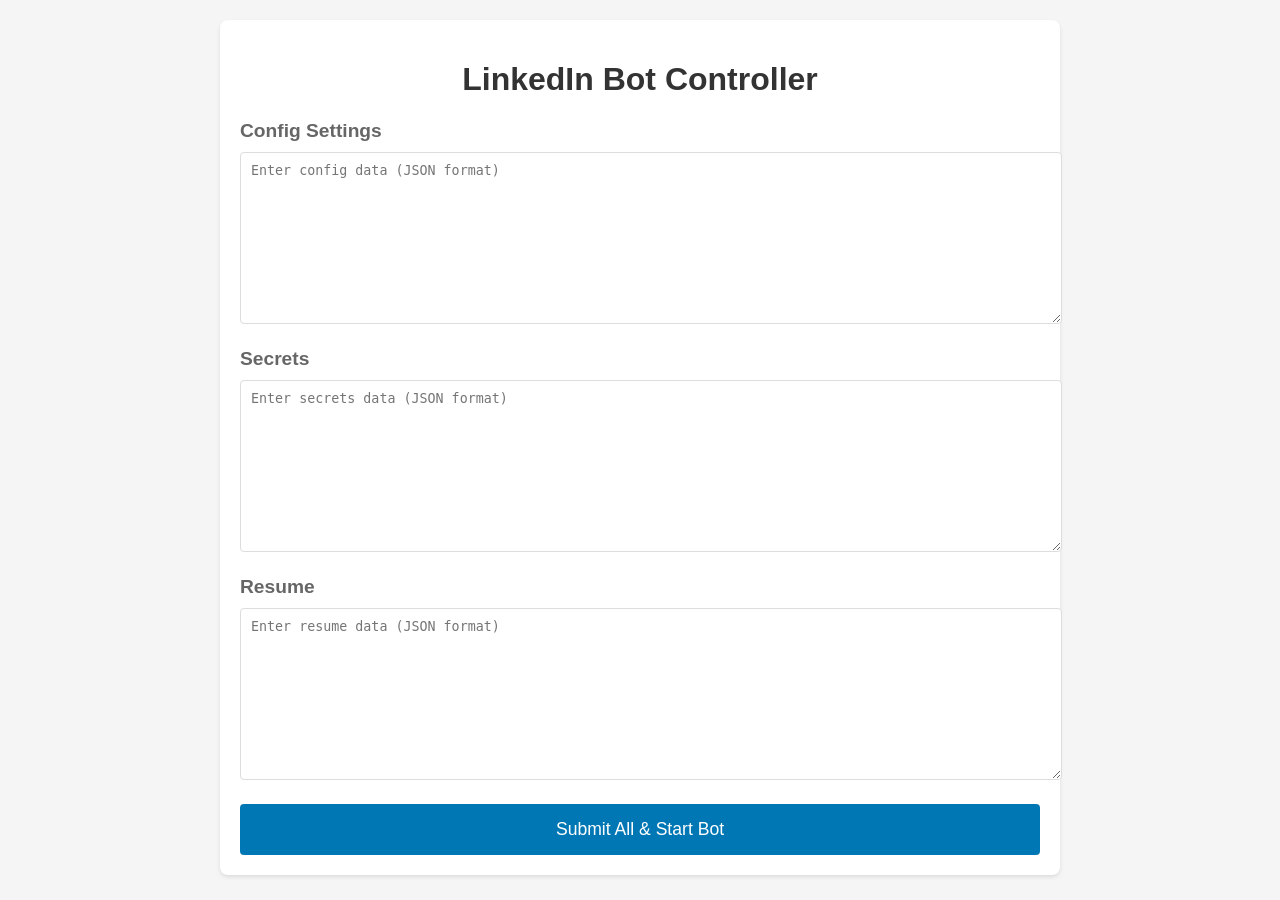
==== static/index.html @ 0670a46e "Assistant checkpoint: Create frontend interface for LinkedIn bot Assistant generated file changes: -" ====
<!DOCTYPE html>
<html lang="en">
<head>
    <meta charset="UTF-8">
    <meta name="viewport" content="width=device-width, initial-scale=1.0">
    <title>LinkedIn Bot Controller</title>
    <link rel="stylesheet" href="styles.css">
</head>
<body>
    <div class="container">
        <h1>LinkedIn Bot Controller</h1>
        
        <div class="form-section">
            <h2>Config Settings</h2>
            <textarea id="configData" placeholder="Enter config data (JSON format)"></textarea>
        </div>

        <div class="form-section">
            <h2>Secrets</h2>
            <textarea id="secretsData" placeholder="Enter secrets data (JSON format)"></textarea>
        </div>

        <div class="form-section">
            <h2>Resume</h2>
            <textarea id="resumeData" placeholder="Enter resume data (JSON format)"></textarea>
        </div>

        <button id="submitBtn" onclick="submitAll()">Submit All & Start Bot</button>
        
        <div id="status" class="status"></div>
    </div>
    <script src="script.js"></script>
</body>
</html>
---- static/styles.css ----
body {
    font-family: Arial, sans-serif;
    margin: 0;
    padding: 20px;
    background-color: #f5f5f5;
}

.container {
    max-width: 800px;
    margin: 0 auto;
    background-color: white;
    padding: 20px;
    border-radius: 8px;
    box-shadow: 0 2px 4px rgba(0, 0, 0, 0.1);
}

h1 {
    text-align: center;
    color: #333;
}

.form-section {
    margin-bottom: 20px;
}

h2 {
    color: #666;
    font-size: 1.2em;
    margin-bottom: 10px;
}

textarea {
    width: 100%;
    height: 150px;
    padding: 10px;
    border: 1px solid #ddd;
    border-radius: 4px;
    resize: vertical;
    font-family: monospace;
}

button {
    display: block;
    width: 100%;
    padding: 15px;
    background-color: #0077b5;
    color: white;
    border: none;
    border-radius: 4px;
    cursor: pointer;
    font-size: 1.1em;
    margin-top: 20px;
}

button:hover {
    background-color: #005582;
}

.status {
    margin-top: 20px;
    padding: 10px;
    border-radius: 4px;
    display: none;
}

.status.success {
    display: block;
    background-color: #dff0d8;
    color: #3c763d;
    border: 1px solid #d6e9c6;
}

.status.error {
    display: block;
    background-color: #f2dede;
    color: #a94442;
    border: 1px solid #ebccd1;
}
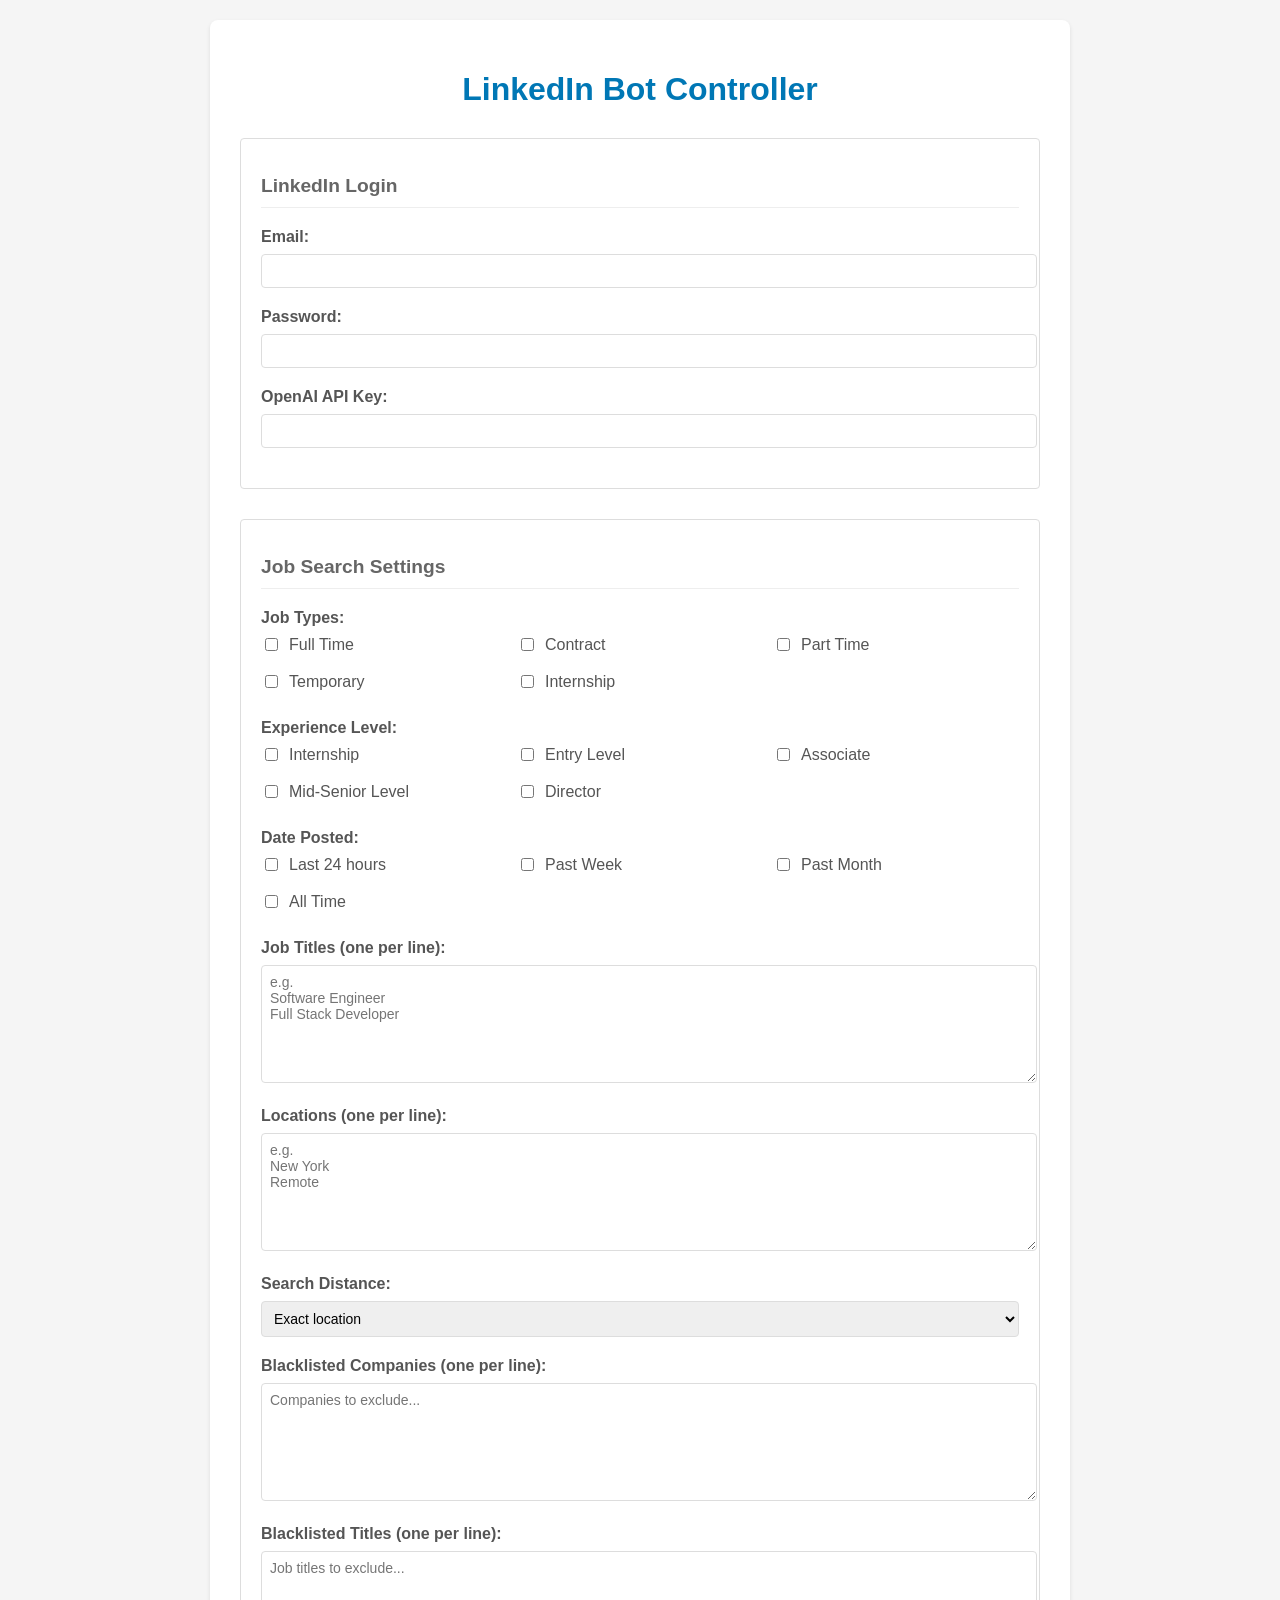
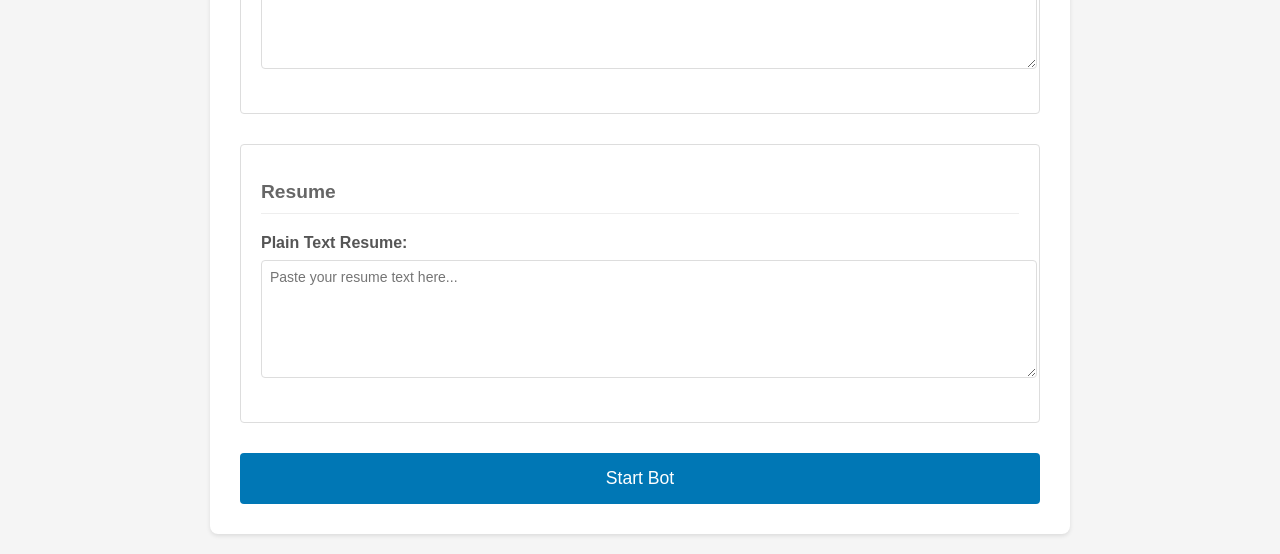
==== commit 1db3987c: "Assistant checkpoint: Created user-friendly form interface with structured fields Assistant generate" ====
--- a/static/index.html
+++ b/static/index.html
@@ -12,21 +12,97 @@
         <h1>LinkedIn Bot Controller</h1>
         
         <div class="form-section">
-            <h2>Config Settings</h2>
-            <textarea id="configData" placeholder="Enter config data (JSON format)"></textarea>
+            <h2>LinkedIn Login</h2>
+            <div class="form-group">
+                <label for="email">Email:</label>
+                <input type="email" id="email" required>
+            </div>
+            <div class="form-group">
+                <label for="password">Password:</label>
+                <input type="password" id="password" required>
+            </div>
+            <div class="form-group">
+                <label for="openaiKey">OpenAI API Key:</label>
+                <input type="password" id="openaiKey" required>
+            </div>
         </div>
 
         <div class="form-section">
-            <h2>Secrets</h2>
-            <textarea id="secretsData" placeholder="Enter secrets data (JSON format)"></textarea>
+            <h2>Job Search Settings</h2>
+            <div class="form-group">
+                <label>Job Types:</label>
+                <div class="checkbox-group">
+                    <label><input type="checkbox" name="jobType" value="full-time"> Full Time</label>
+                    <label><input type="checkbox" name="jobType" value="contract"> Contract</label>
+                    <label><input type="checkbox" name="jobType" value="part-time"> Part Time</label>
+                    <label><input type="checkbox" name="jobType" value="temporary"> Temporary</label>
+                    <label><input type="checkbox" name="jobType" value="internship"> Internship</label>
+                </div>
+            </div>
+
+            <div class="form-group">
+                <label>Experience Level:</label>
+                <div class="checkbox-group">
+                    <label><input type="checkbox" name="expLevel" value="internship"> Internship</label>
+                    <label><input type="checkbox" name="expLevel" value="entry"> Entry Level</label>
+                    <label><input type="checkbox" name="expLevel" value="associate"> Associate</label>
+                    <label><input type="checkbox" name="expLevel" value="mid-senior"> Mid-Senior Level</label>
+                    <label><input type="checkbox" name="expLevel" value="director"> Director</label>
+                </div>
+            </div>
+
+            <div class="form-group">
+                <label>Date Posted:</label>
+                <div class="checkbox-group">
+                    <label><input type="checkbox" name="datePosted" value="24 hours"> Last 24 hours</label>
+                    <label><input type="checkbox" name="datePosted" value="week"> Past Week</label>
+                    <label><input type="checkbox" name="datePosted" value="month"> Past Month</label>
+                    <label><input type="checkbox" name="datePosted" value="all time"> All Time</label>
+                </div>
+            </div>
+
+            <div class="form-group">
+                <label for="positions">Job Titles (one per line):</label>
+                <textarea id="positions" placeholder="e.g.&#10;Software Engineer&#10;Full Stack Developer"></textarea>
+            </div>
+
+            <div class="form-group">
+                <label for="locations">Locations (one per line):</label>
+                <textarea id="locations" placeholder="e.g.&#10;New York&#10;Remote"></textarea>
+            </div>
+
+            <div class="form-group">
+                <label for="distance">Search Distance:</label>
+                <select id="distance">
+                    <option value="0">Exact location</option>
+                    <option value="5">5 miles</option>
+                    <option value="10">10 miles</option>
+                    <option value="25">25 miles</option>
+                    <option value="50">50 miles</option>
+                    <option value="100">100 miles</option>
+                </select>
+            </div>
+
+            <div class="form-group">
+                <label for="blacklistCompanies">Blacklisted Companies (one per line):</label>
+                <textarea id="blacklistCompanies" placeholder="Companies to exclude..."></textarea>
+            </div>
+
+            <div class="form-group">
+                <label for="blacklistTitles">Blacklisted Titles (one per line):</label>
+                <textarea id="blacklistTitles" placeholder="Job titles to exclude..."></textarea>
+            </div>
         </div>
 
         <div class="form-section">
             <h2>Resume</h2>
-            <textarea id="resumeData" placeholder="Enter resume data (JSON format)"></textarea>
+            <div class="form-group">
+                <label for="resumeText">Plain Text Resume:</label>
+                <textarea id="resumeText" placeholder="Paste your resume text here..."></textarea>
+            </div>
         </div>
 
-        <button id="submitBtn" onclick="submitAll()">Submit All & Start Bot</button>
+        <button id="submitBtn" onclick="submitAll()">Start Bot</button>
         
         <div id="status" class="status"></div>
     </div>
--- a/static/styles.css
+++ b/static/styles.css
@@ -4,40 +4,83 @@
     margin: 0;
     padding: 20px;
     background-color: #f5f5f5;
+    color: #333;
 }
 
 .container {
     max-width: 800px;
     margin: 0 auto;
     background-color: white;
-    padding: 20px;
+    padding: 30px;
     border-radius: 8px;
     box-shadow: 0 2px 4px rgba(0, 0, 0, 0.1);
 }
 
 h1 {
     text-align: center;
-    color: #333;
+    color: #0077b5;
+    margin-bottom: 30px;
 }
 
 .form-section {
-    margin-bottom: 20px;
+    margin-bottom: 30px;
+    padding: 20px;
+    border: 1px solid #ddd;
+    border-radius: 4px;
 }
 
 h2 {
     color: #666;
     font-size: 1.2em;
-    margin-bottom: 10px;
+    margin-bottom: 20px;
+    padding-bottom: 10px;
+    border-bottom: 1px solid #eee;
+}
+
+.form-group {
+    margin-bottom: 20px;
+}
+
+label {
+    display: block;
+    margin-bottom: 8px;
+    color: #555;
+    font-weight: bold;
+}
+
+input[type="email"],
+input[type="password"],
+input[type="text"],
+select {
+    width: 100%;
+    padding: 8px;
+    border: 1px solid #ddd;
+    border-radius: 4px;
+    font-size: 14px;
+}
+
+.checkbox-group {
+    display: grid;
+    grid-template-columns: repeat(auto-fill, minmax(200px, 1fr));
+    gap: 10px;
+}
+
+.checkbox-group label {
+    font-weight: normal;
+    display: flex;
+    align-items: center;
+    gap: 8px;
 }
 
 textarea {
     width: 100%;
-    height: 150px;
-    padding: 10px;
+    height: 100px;
+    padding: 8px;
     border: 1px solid #ddd;
     border-radius: 4px;
     resize: vertical;
-    font-family: monospace;
+    font-family: inherit;
+    font-size: 14px;
 }
 
 button {
@@ -51,6 +94,7 @@
     cursor: pointer;
     font-size: 1.1em;
     margin-top: 20px;
+    transition: background-color 0.2s;
 }
 
 button:hover {
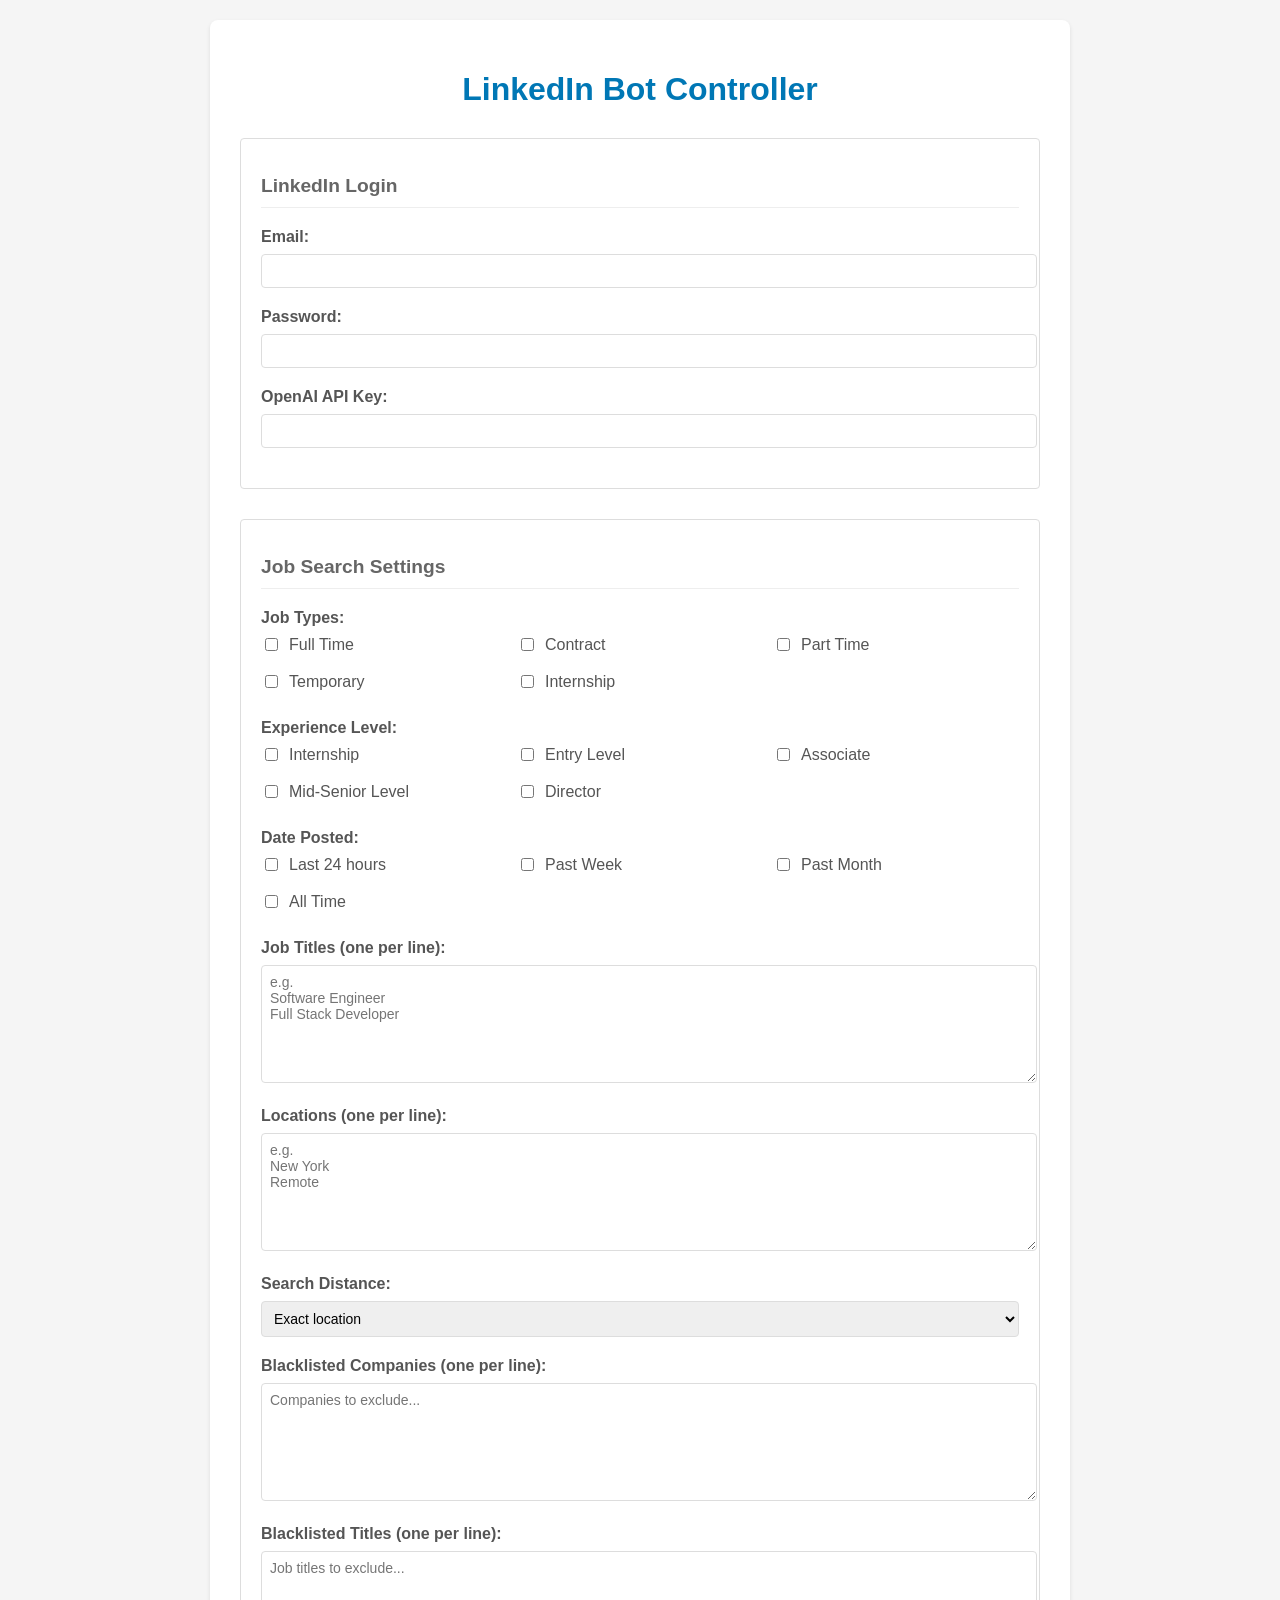
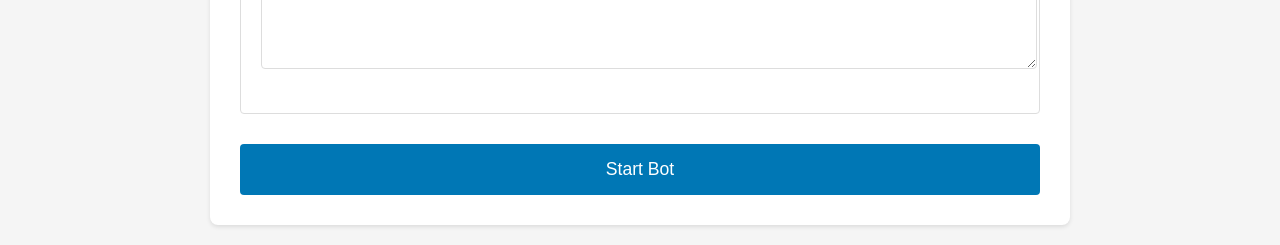
==== commit acb90d74: "Assistant checkpoint: Comment out resume-related code Assistant generated file changes: - static/ind" ====
--- a/static/index.html
+++ b/static/index.html
@@ -94,6 +94,7 @@
             </div>
         </div>
 
+        <!-- Resume section temporarily disabled
         <div class="form-section">
             <h2>Resume</h2>
             <div class="form-group">
@@ -101,6 +102,7 @@
                 <textarea id="resumeText" placeholder="Paste your resume text here..."></textarea>
             </div>
         </div>
+        -->
 
         <button id="submitBtn" onclick="submitAll()">Start Bot</button>
         
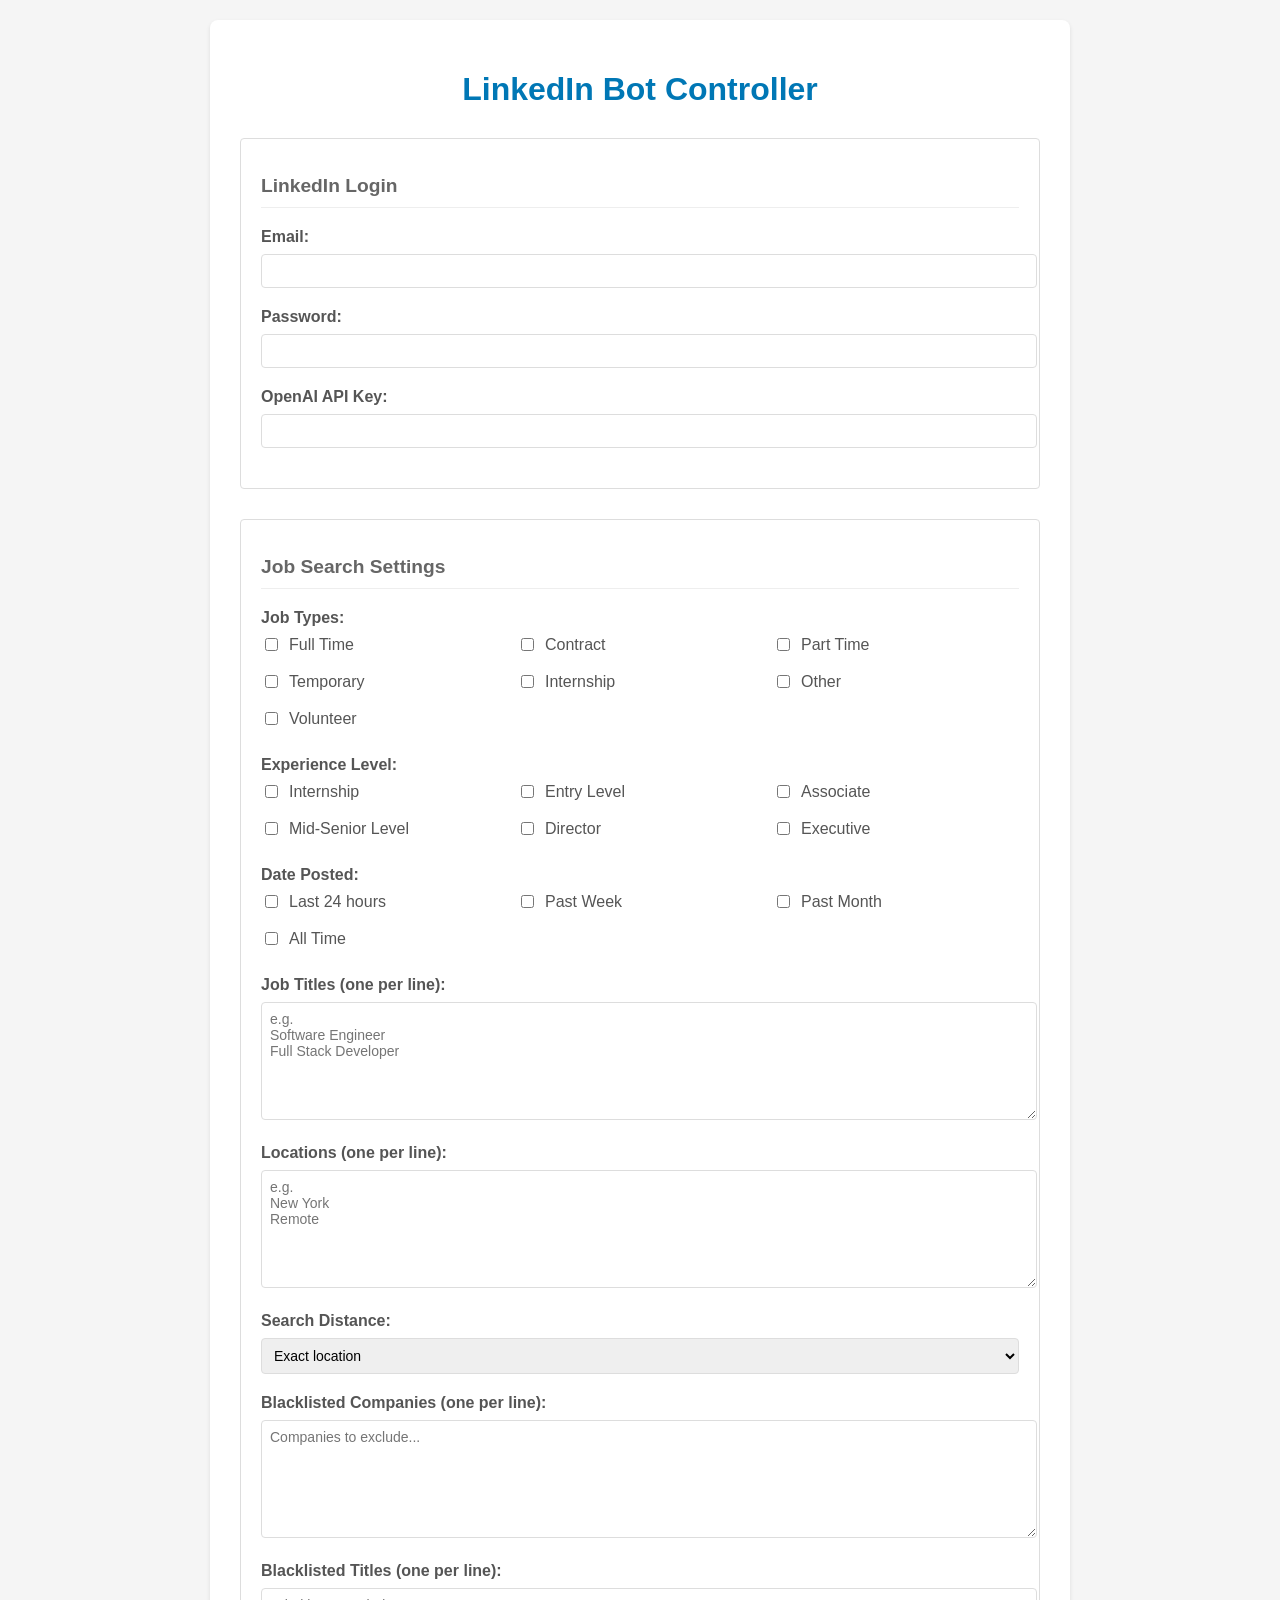
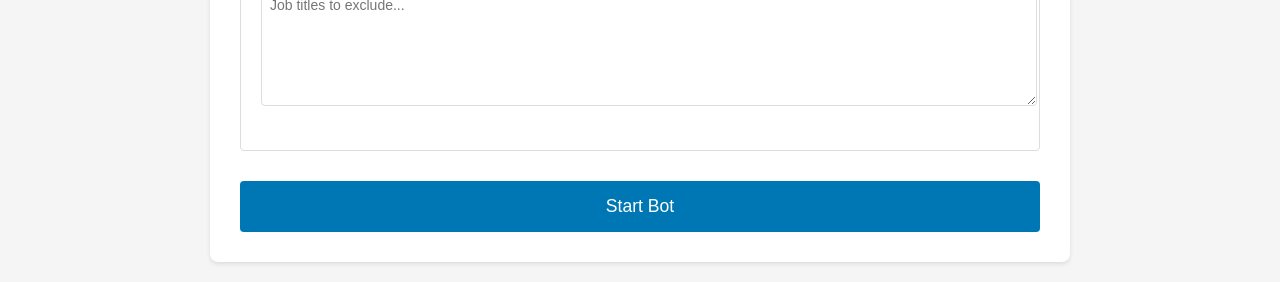
==== commit bfa6d17b: "Assistant checkpoint: Update form fields and JSON format Assistant generated file changes: - static/" ====
--- a/static/index.html
+++ b/static/index.html
@@ -37,6 +37,8 @@
                     <label><input type="checkbox" name="jobType" value="part-time"> Part Time</label>
                     <label><input type="checkbox" name="jobType" value="temporary"> Temporary</label>
                     <label><input type="checkbox" name="jobType" value="internship"> Internship</label>
+                    <label><input type="checkbox" name="jobType" value="other"> Other</label>
+                    <label><input type="checkbox" name="jobType" value="volunteer"> Volunteer</label>
                 </div>
             </div>
 
@@ -46,8 +48,9 @@
                     <label><input type="checkbox" name="expLevel" value="internship"> Internship</label>
                     <label><input type="checkbox" name="expLevel" value="entry"> Entry Level</label>
                     <label><input type="checkbox" name="expLevel" value="associate"> Associate</label>
-                    <label><input type="checkbox" name="expLevel" value="mid-senior"> Mid-Senior Level</label>
+                    <label><input type="checkbox" name="expLevel" value="mid-senior level"> Mid-Senior Level</label>
                     <label><input type="checkbox" name="expLevel" value="director"> Director</label>
+                    <label><input type="checkbox" name="expLevel" value="executive"> Executive</label>
                 </div>
             </div>
 
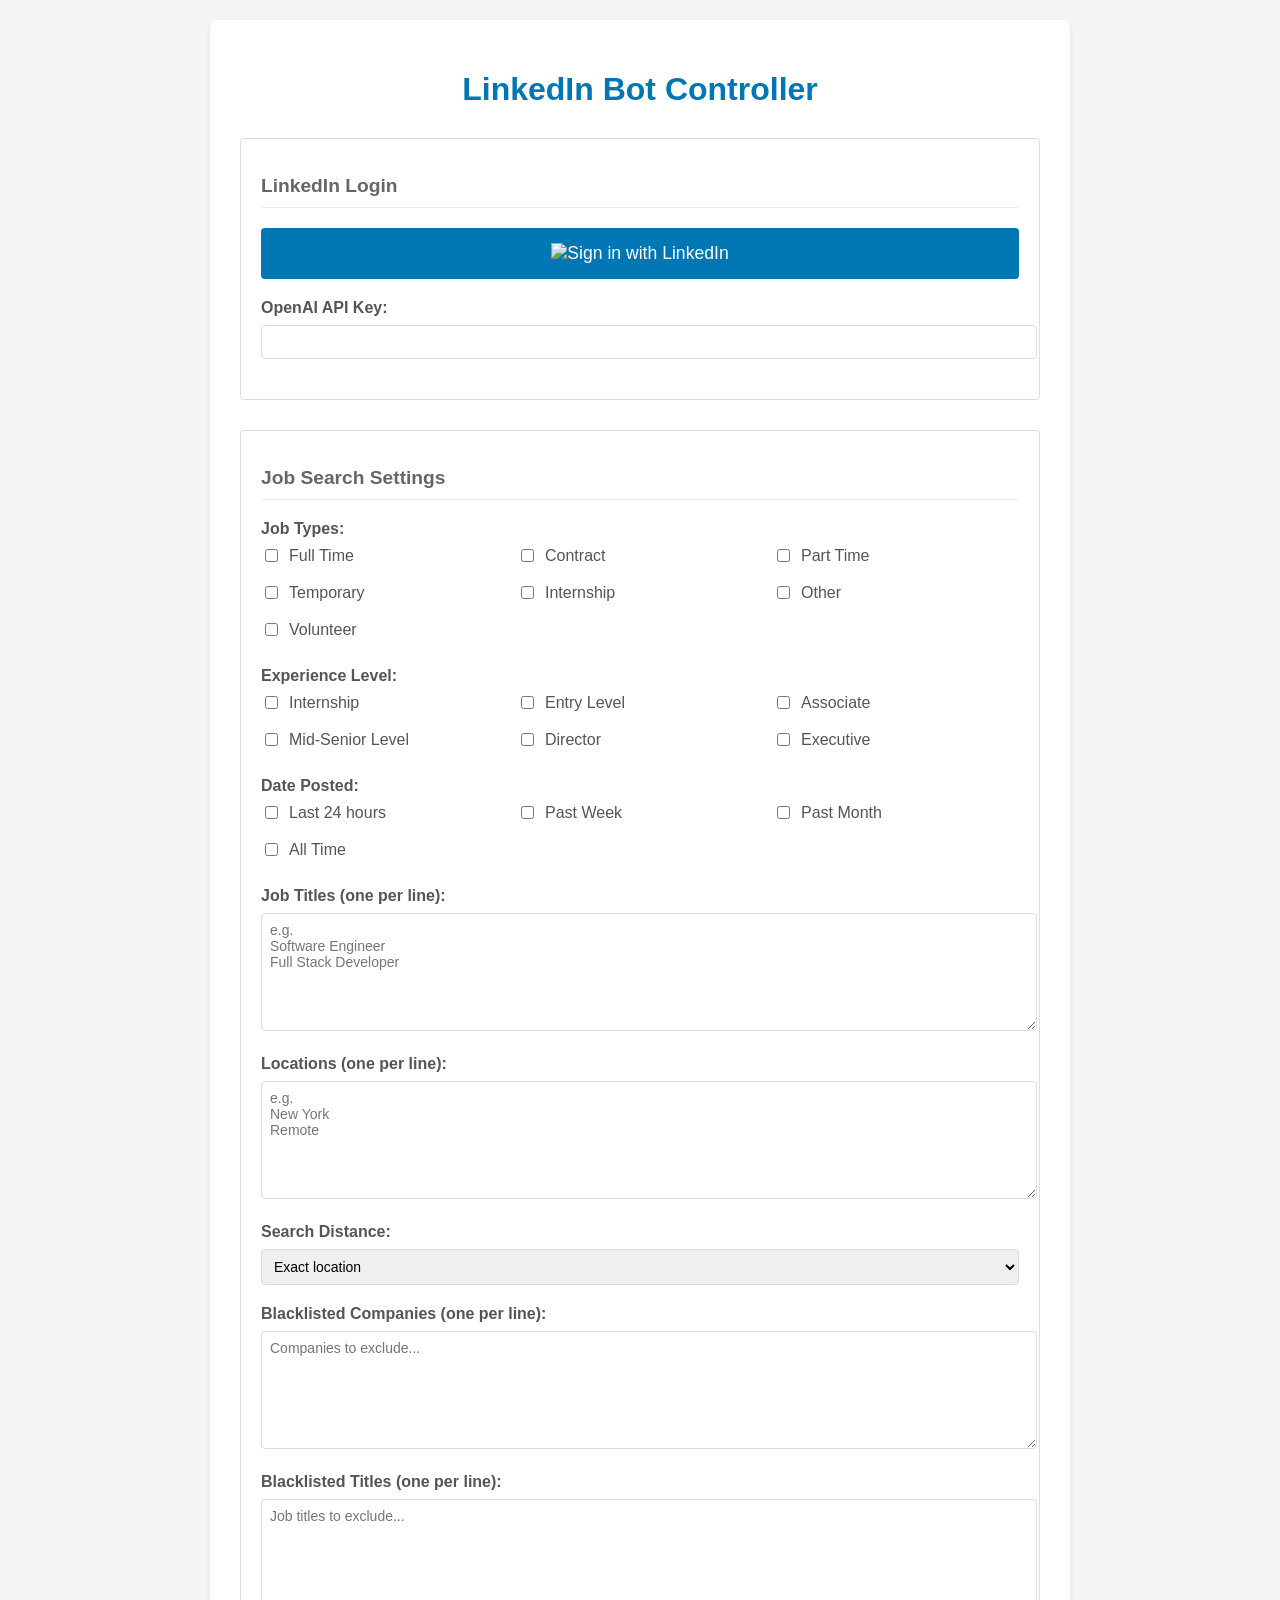
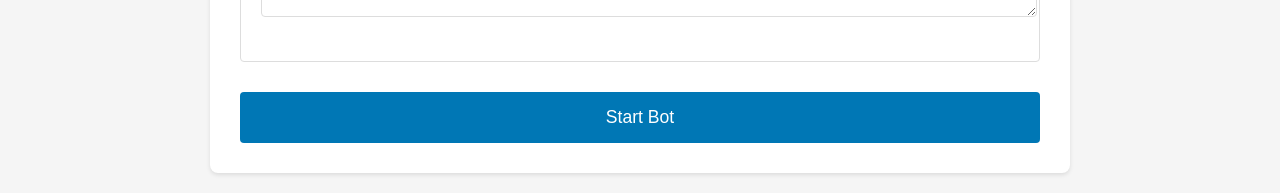
==== commit 06b43d66: "Assistant checkpoint: Implement LinkedIn OAuth login Assistant generated file changes: - static/inde" ====
--- a/static/index.html
+++ b/static/index.html
@@ -14,12 +14,9 @@
         <div class="form-section">
             <h2>LinkedIn Login</h2>
             <div class="form-group">
-                <label for="email">Email:</label>
-                <input type="email" id="email" required>
-            </div>
-            <div class="form-group">
-                <label for="password">Password:</label>
-                <input type="password" id="password" required>
+                <button id="linkedinLoginBtn" class="linkedin-btn">
+                    <img src="https://content.linkedin.com/content/dam/developer/global/en_US/site/img/signin-button.png" alt="Sign in with LinkedIn" height="41" width="215">
+                </button>
             </div>
             <div class="form-group">
                 <label for="openaiKey">OpenAI API Key:</label>
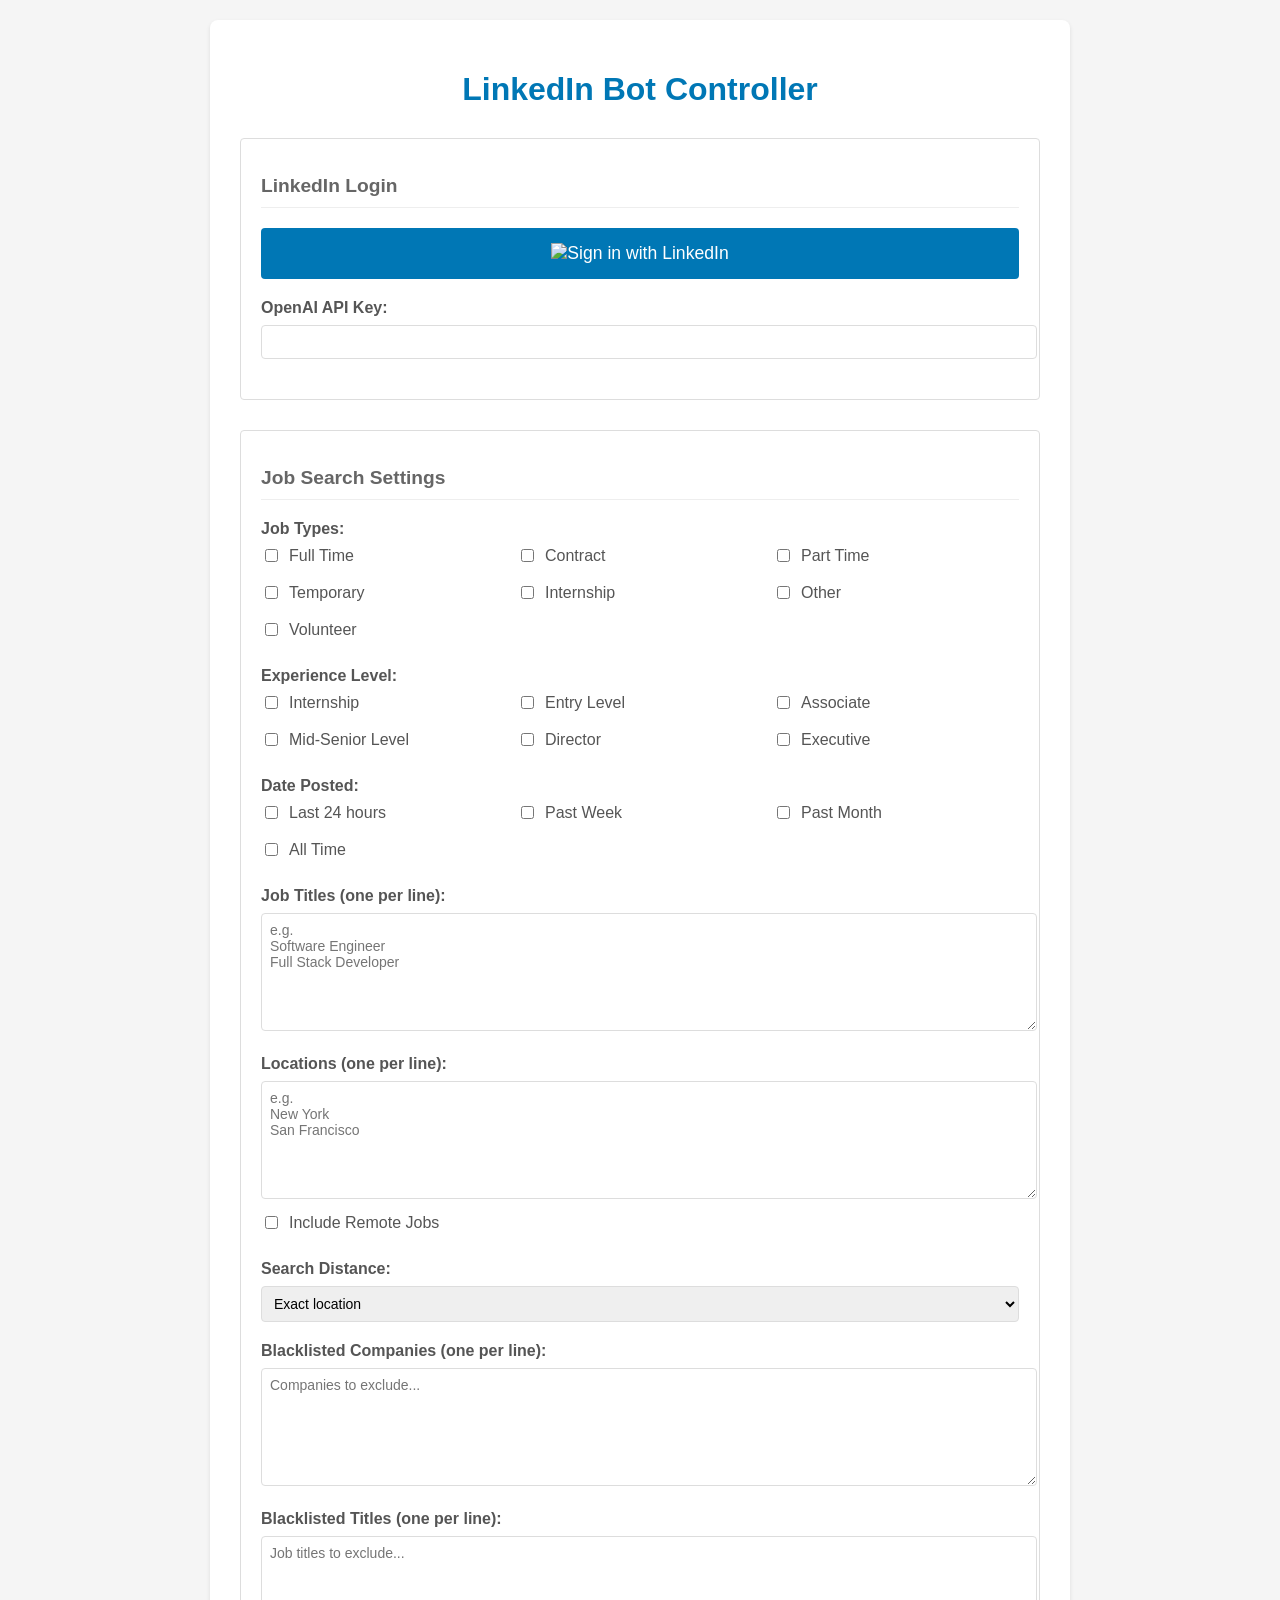
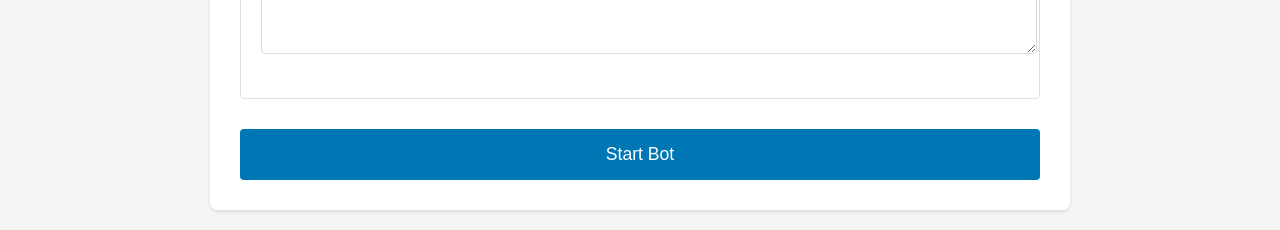
==== commit 39b01395: "Assistant checkpoint: Add remote checkbox next to location field Assistant generated file changes: -" ====
--- a/static/index.html
+++ b/static/index.html
@@ -68,7 +68,10 @@
 
             <div class="form-group">
                 <label for="locations">Locations (one per line):</label>
-                <textarea id="locations" placeholder="e.g.&#10;New York&#10;Remote"></textarea>
+                <textarea id="locations" placeholder="e.g.&#10;New York&#10;San Francisco"></textarea>
+                <div class="checkbox-group" style="margin-top: 10px;">
+                    <label><input type="checkbox" id="remote" name="remote"> Include Remote Jobs</label>
+                </div>
             </div>
 
             <div class="form-group">
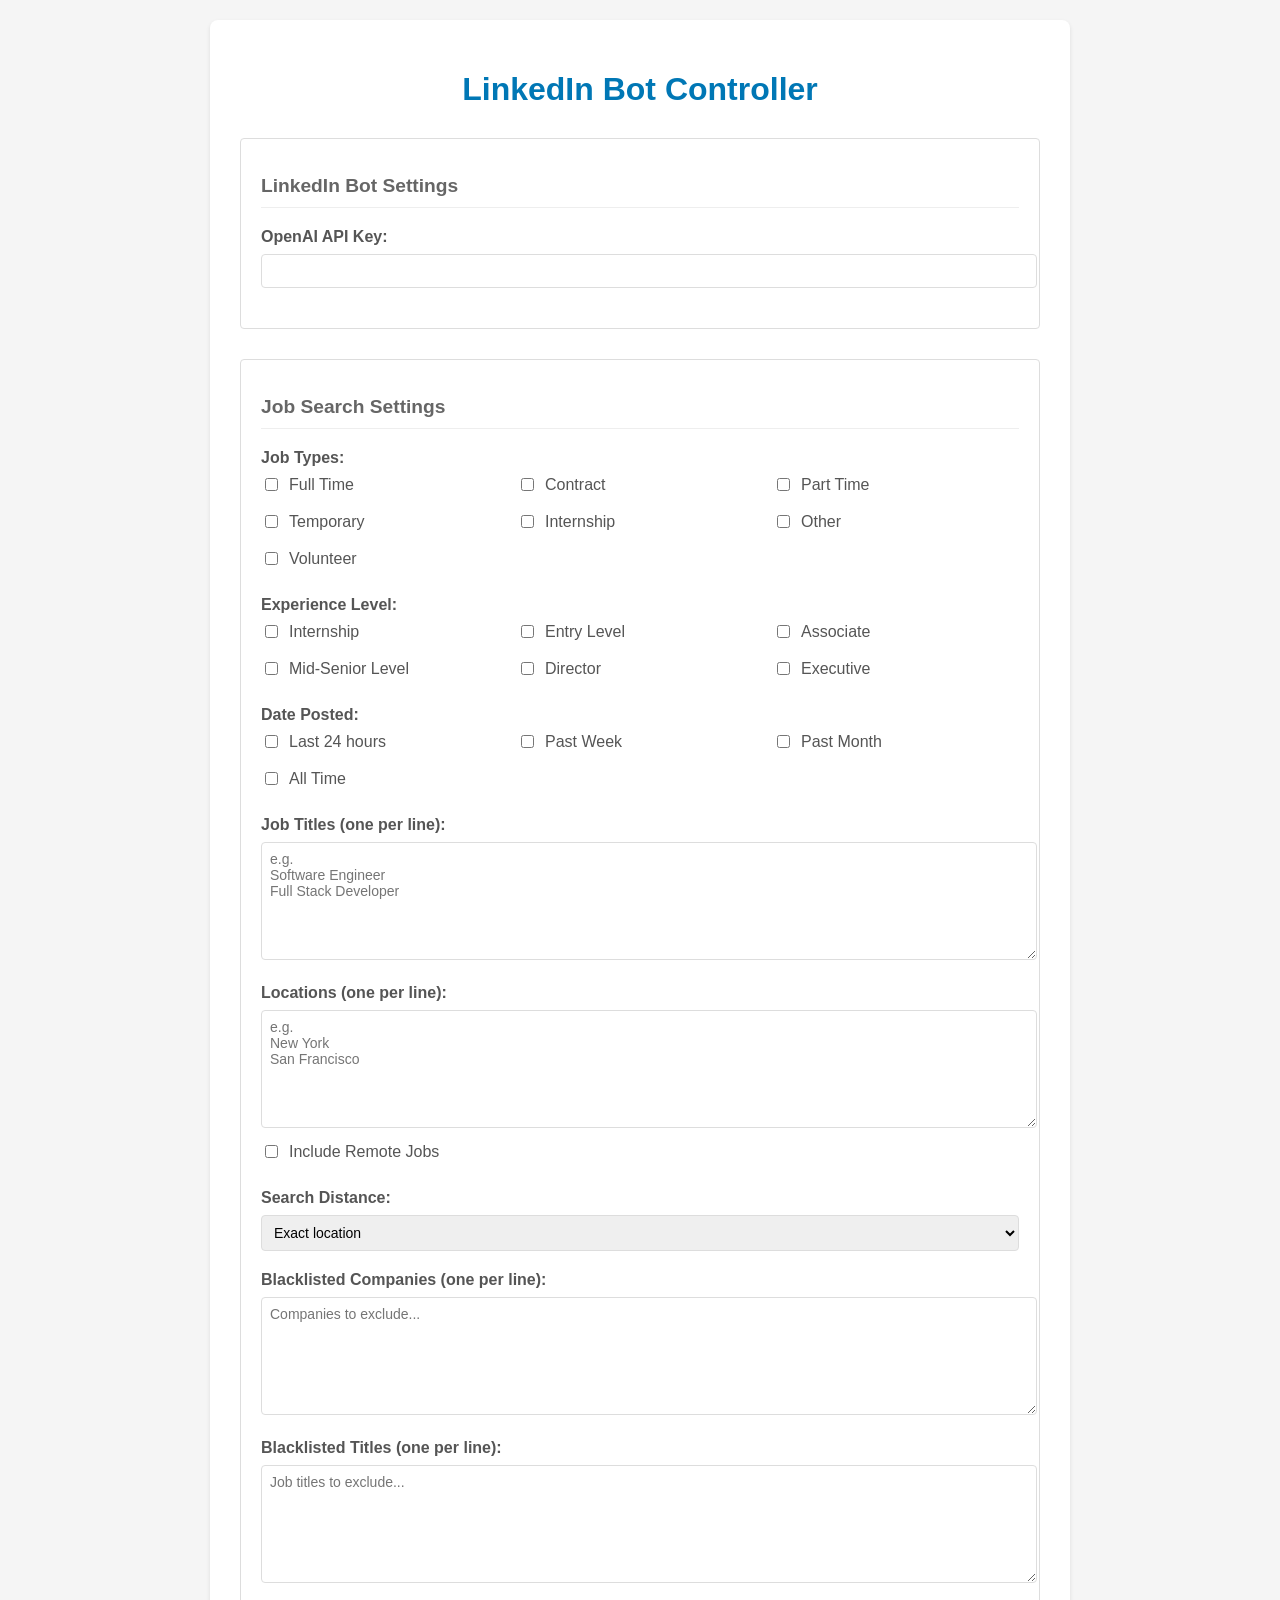
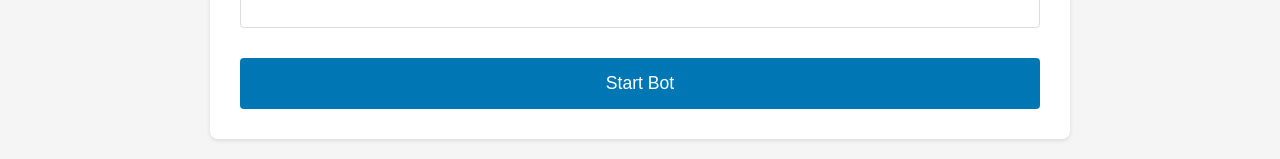
==== commit 3a0747db: "Assistant checkpoint: Updated login flow to trigger from Start Bot button Assistant generated file c" ====
--- a/static/index.html
+++ b/static/index.html
@@ -12,12 +12,7 @@
         <h1>LinkedIn Bot Controller</h1>
         
         <div class="form-section">
-            <h2>LinkedIn Login</h2>
-            <div class="form-group">
-                <button id="linkedinLoginBtn" class="linkedin-btn">
-                    <img src="https://content.linkedin.com/content/dam/developer/global/en_US/site/img/signin-button.png" alt="Sign in with LinkedIn" height="41" width="215">
-                </button>
-            </div>
+            <h2>LinkedIn Bot Settings</h2>
             <div class="form-group">
                 <label for="openaiKey">OpenAI API Key:</label>
                 <input type="password" id="openaiKey" required>
